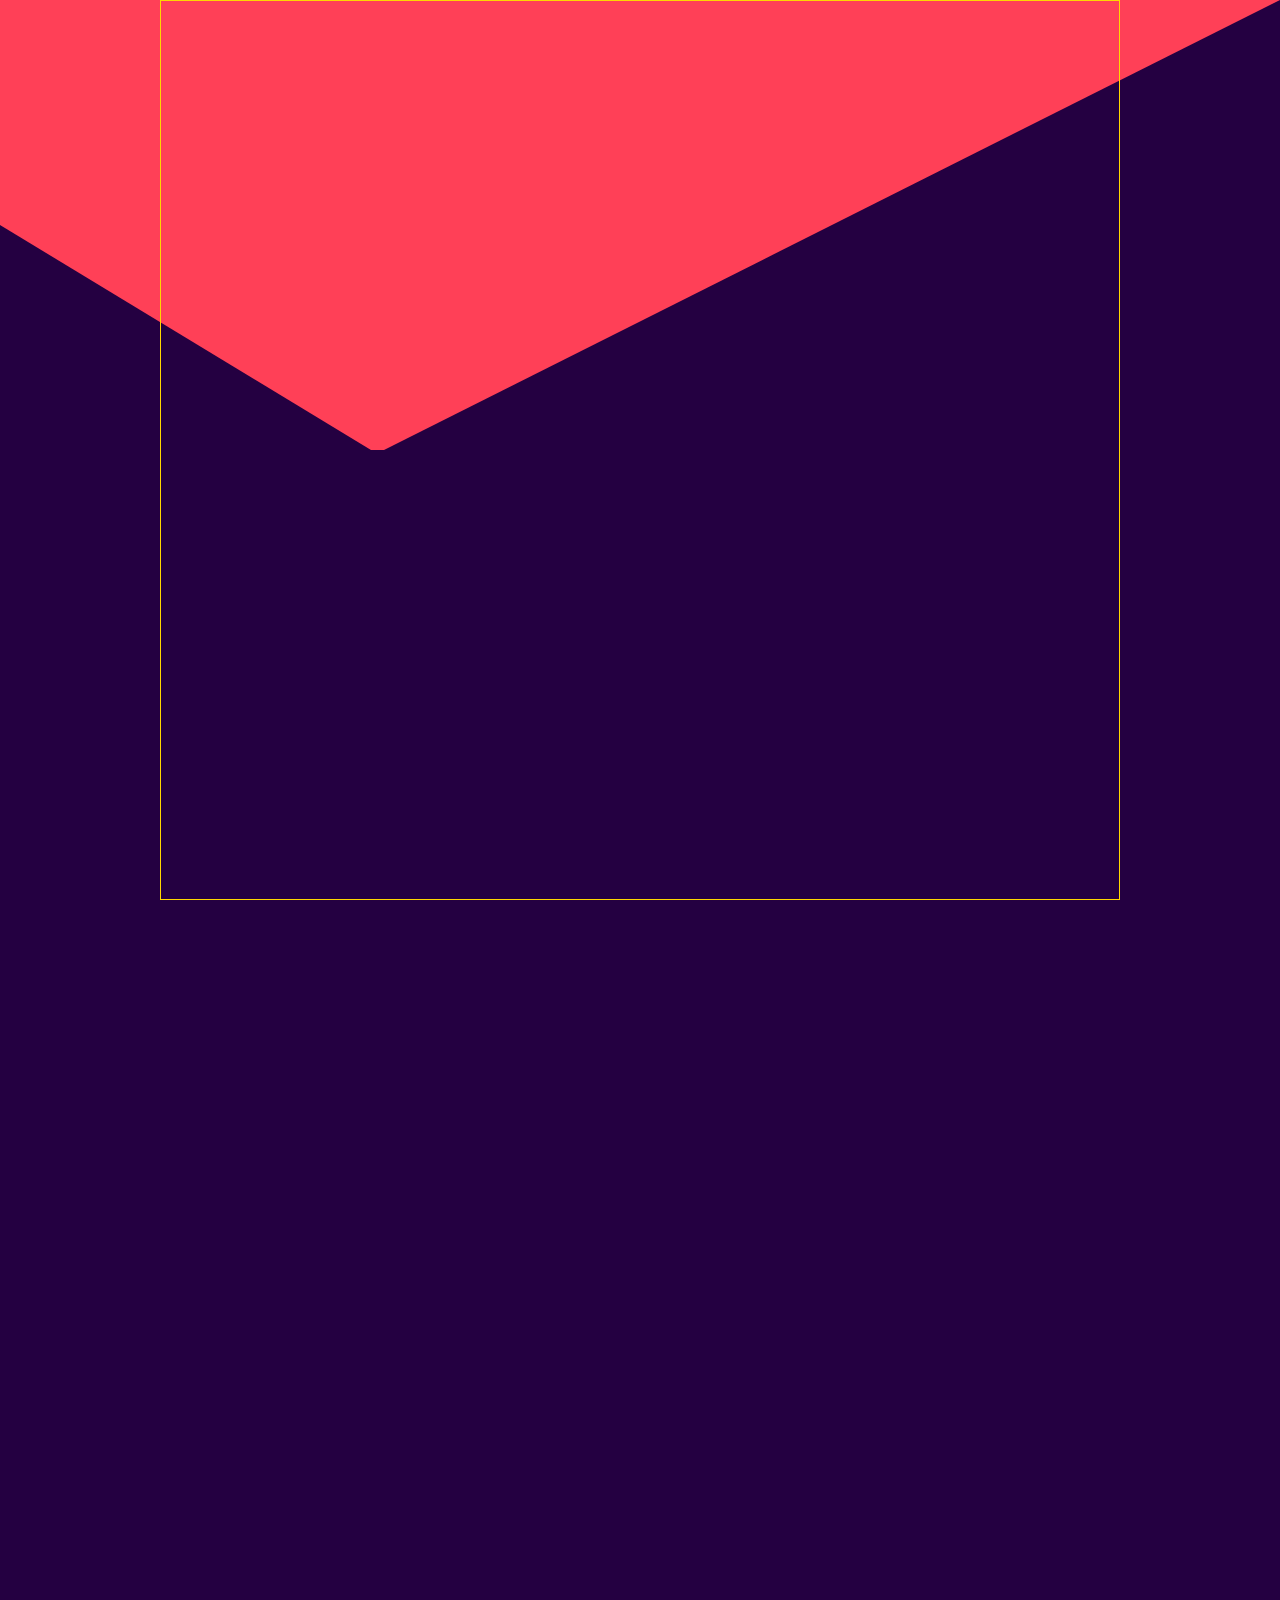
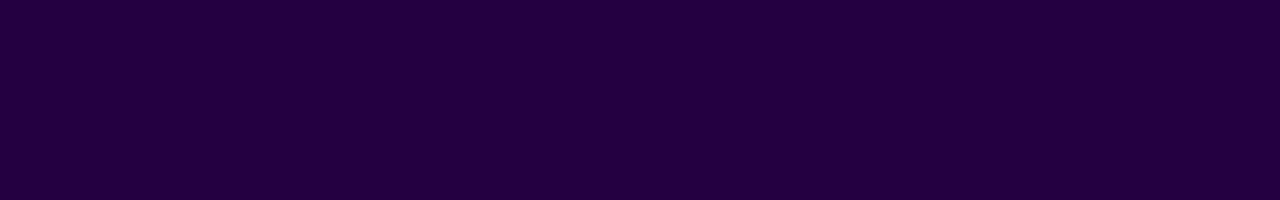
==== index.html @ f3b39e3d "first commit" ====
<!DOCTYPE html>
<html lang="en">
<head>

	<meta charset="UTF-8">
	<meta name="viewport" content="width=device-width, initial-scale=1">
	<title>The CSS Introduction You Wish You Had</title>

	<meta name="description" content="This is the slide containing the talk I will be doing on understanding the very basics of CSS for WeCode at Aiivon Innovation Hub">
	<meta name="author" content="Israel Obiagba">

	<!-- Google font used -->
	<link href="https://fonts.googleapis.com/css?family=Lobster|IBM+Plex+Sans:300,400,700|IBM+Plex+Mono:300,400,700" rel="prefetch">
	<link href="https://fonts.googleapis.com/css?family=Lobster|IBM+Plex+Sans:300,400,700|IBM+Plex+Mono:300,400,700" rel="stylesheet">

	<!-- Page Styles -->
	<link rel="stylesheet" type="text/css" href="css/style.css">

</head>
<body>
	
	<!-- Mobile -->
	<div class="no-mobile">
		<div>🙄</div>
		<p>Go get a Laptop; I'll Wait 😇</p>
	</div>

	<!-- Desktop -->
	<section class="intro-section">
		<div class="background-shape"></div>
		<div class="content-container"></div>
	</section>
	<section class="slide-section"></section>
	
</body>
</html>
---- css/style.css ----
/* C S S  R E S E T */
html *,
*:before,
*:after {
	box-sizing: border-box;
	padding: 0;
	margin: 0;
}

/* Root font size */
html {
	font-size: 100%;
}

/* G L O B A L  T Y P O G R A P H Y  R U L E S */
body {
	font-family: 'IBM Plex Sans', sans-serif;
	font-size: 1em;
	line-height: 1.6;
}

h1, h2, h3, h4, h5, h6 {
	font-family: 'Lobster', cursive;
	letter-spacing: 0.1em;
	word-spacing: 0.05em;
}

h1 {font-size: 17.942em;}

h2 {font-size: 11.089em;}

h3 {
	font-size: 6.854em;
	font-variant: small-caps;
}

h4 {font-size: 4.236em;}

h5 {font-size: 2.618em;}

h6 {font-size: 1.618em;}

small {font-size: 0.618em;}

code {
	font-family: 'IBM Plex Mono', monospace;
	font-size: 0.854em;
}

/* M O B I L E  S P E C I F I C  S T Y L E */
body {
	position: relative;
	background-color: #240041;
}

.no-mobile {
	position: absolute;
	top: 50%;
	left: 50%;
	transform: translate(-50%, 50%);
	width: 19em;
	height: 19em;
	text-align: center;
	border-radius: 50%;
	background-color: #e6e6e6;
}

.no-mobile p,
.no-mobile div, {
	display: inline-block;
	border: 1px solid gold;
}

.no-mobile div {
	font-size: 9em;
}

@media screen and (min-width: 1024px) {
	/* Remove mobile styles */
	body {
		position: static;
		background-color: initial;
		/* overflow: hidden; */
	}

	.no-mobile {
		display: none;
	}

	/* Begin desktop styles */
	.content-container {
		width: 60em;
	}

	.intro-section,
	.slide-section {
		position: relative;
		z-index: -2;
		min-height: 100vh;
		width: 100%;
		background: #240041;
	}

	.background-shape {
		position: absolute;
		z-index: -1;
		top: 0;
		left: 0;
		background: #ff4057;
		height: 300px;
		min-height: 50%;
		width: 100%;
	}

	.background-shape:after {
		content: "";
		display: block;
		position: absolute;
		right: 0;
		bottom: 0;
		height: 0;
		width: 0;
		border-top: 50vh solid transparent;
		border-right: 70vw solid #240041;
	}

	.background-shape:before {
		content: "";
		display: block;
		position: absolute;
		left: 0;
		bottom: 0;
		height: 0;
		width: 0;
		border-right: 29vw solid transparent;
		border-bottom: 25vh solid #240041;
	}

	.intro-section .content-container {
		min-height: 100vh;
		border: 1px solid gold;
		margin: 0 auto;
	}
}

@media screen and (min-width: 1366px) {
	.content-container {
		width: 75em;
	}
}

@media screen and (min-width: 1680px) {
	.content-container {
		width: 90em;
	}
}
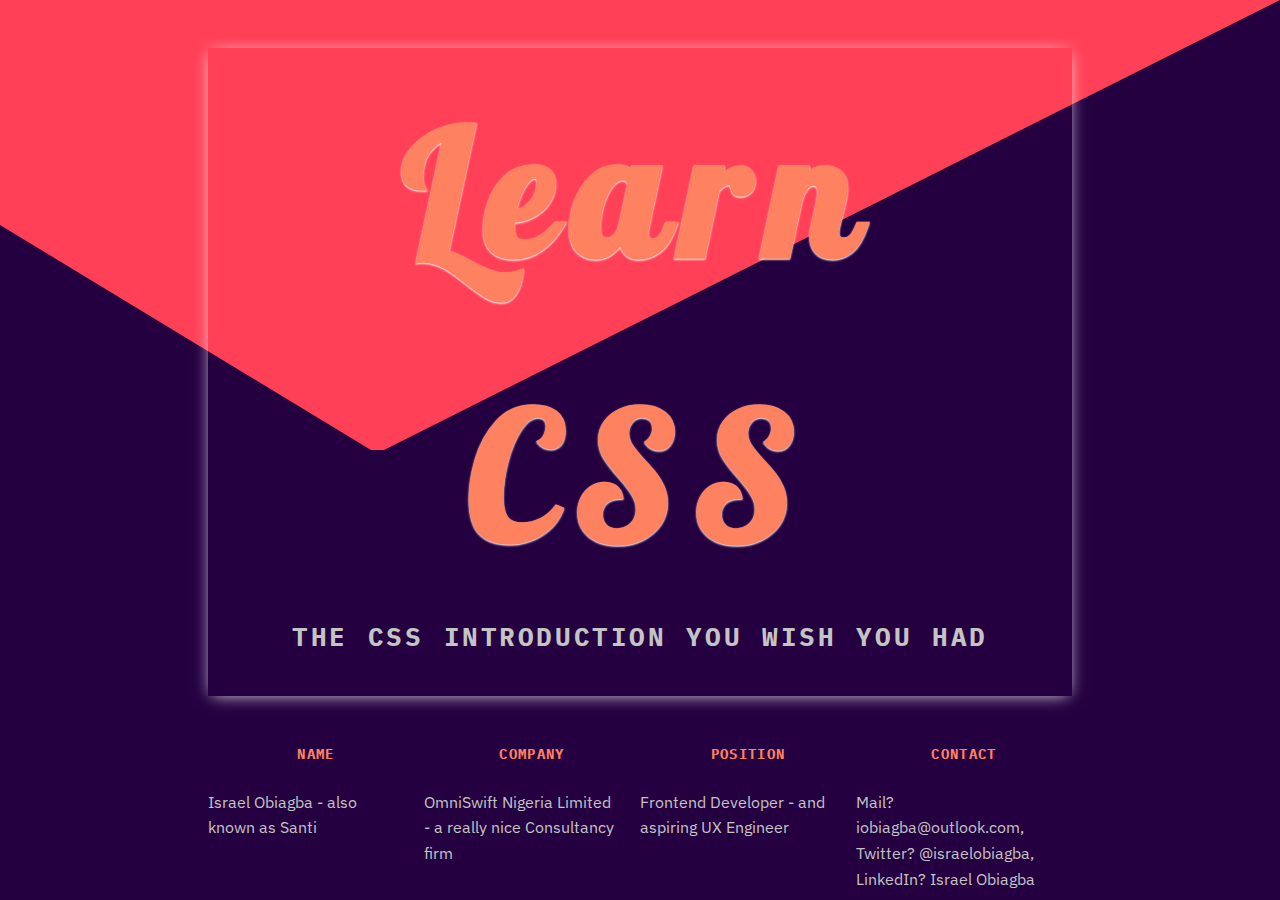
==== commit 216b2d71: "css workshop added" ====
--- a/index.html
+++ b/index.html
@@ -15,12 +15,16 @@
 
 	<!-- Page Styles -->
 	<link rel="stylesheet" type="text/css" href="css/style.css">
-
+	<style>
+		div.no-mobile {
+			color: red;
+		}
+	</style>
 </head>
 <body>
 	
 	<!-- Mobile -->
-	<div class="no-mobile">
+	<div class="no-mobile" style="color: #56efde;">
 		<div>🙄</div>
 		<p>Go get a Laptop; I'll Wait 😇</p>
 	</div>
@@ -28,9 +32,32 @@
 	<!-- Desktop -->
 	<section class="intro-section">
 		<div class="background-shape"></div>
-		<div class="content-container"></div>
+		<div class="content-container">
+			<header class="intro-header">
+				<h2>Learn CSS</h2>
+				<h6>the css introduction you wish you had</h6>
+			</header>
+			<section class="intro-details">
+				<div class="intro-details-box">
+					<h6>Name</h6>
+					<p>Israel Obiagba - also known as Santi</p>
+				</div>
+				<div class="intro-details-box">
+					<h6>Company</h6>
+					<p>OmniSwift Nigeria Limited - a really nice Consultancy firm</p>
+				</div>
+				<div class="intro-details-box">
+					<h6>Position</h6>
+					<p>Frontend Developer - and aspiring UX Engineer</p>
+				</div>
+				<div class="intro-details-box">
+					<h6>Contact</h6>
+					<p>Mail? iobiagba@outlook.com, Twitter? @israelobiagba, LinkedIn? Israel Obiagba</p>
+				</div>
+			</section>
+		</div>
 	</section>
-	<section class="slide-section"></section>
+	<!-- <section class="slide-section"></section> -->
 	
 </body>
 </html>--- a/css/style.css
+++ b/css/style.css
@@ -20,6 +20,12 @@
 	line-height: 1.6;
 }
 
+body {
+	font-family: 'IBM Plex Sans', sans-serif;
+	font-size: 1em;
+	line-height: 1.6;
+}
+
 h1, h2, h3, h4, h5, h6 {
 	font-family: 'Lobster', cursive;
 	letter-spacing: 0.1em;
@@ -32,14 +38,19 @@
 
 h3 {
 	font-size: 6.854em;
-	font-variant: small-caps;
 }
 
 h4 {font-size: 4.236em;}
 
-h5 {font-size: 2.618em;}
-
-h6 {font-size: 1.618em;}
+h5 {
+	font-size: 2.618em;
+}
+
+h6 {
+	font-family: 'IBM Plex Mono', sans-serif;
+	font-size: 1.618em;
+	text-transform: uppercase;
+}
 
 small {font-size: 0.618em;}
 
@@ -56,6 +67,7 @@
 
 .no-mobile {
 	position: absolute;
+	z-index: 99;
 	top: 50%;
 	left: 50%;
 	transform: translate(-50%, 50%);
@@ -139,8 +151,46 @@
 
 	.intro-section .content-container {
 		min-height: 100vh;
-		border: 1px solid gold;
+		/*border: 1px solid gold;*/
 		margin: 0 auto;
+		padding: 3em;
+	}
+
+	.intro-header {
+		box-shadow: 0 2px 16px -4px #ffffff;
+		text-align: center;
+	}
+
+	.intro-header h2 {
+		color: #ff8260;
+		text-shadow: 0 1px 2px #ffffff;
+	}
+
+	.intro-header h6 {
+		color: #c4c4c4;
+		padding-bottom: 1.5em;
+	}
+
+	.intro-details {
+		padding: 3em 0;
+	}
+
+	.intro-details-box {
+		width: 25%;
+		float: left;
+		text-align: center;
+	}
+
+	.intro-details-box h6 {
+		color: #ff8260;
+		font-size:0.854em;
+	}
+
+	.intro-details-box p {
+		color: #c4c4c4;
+		text-align: left;
+		padding-top: 1.5em;
+		padding-right: 1.5em;
 	}
 }
 
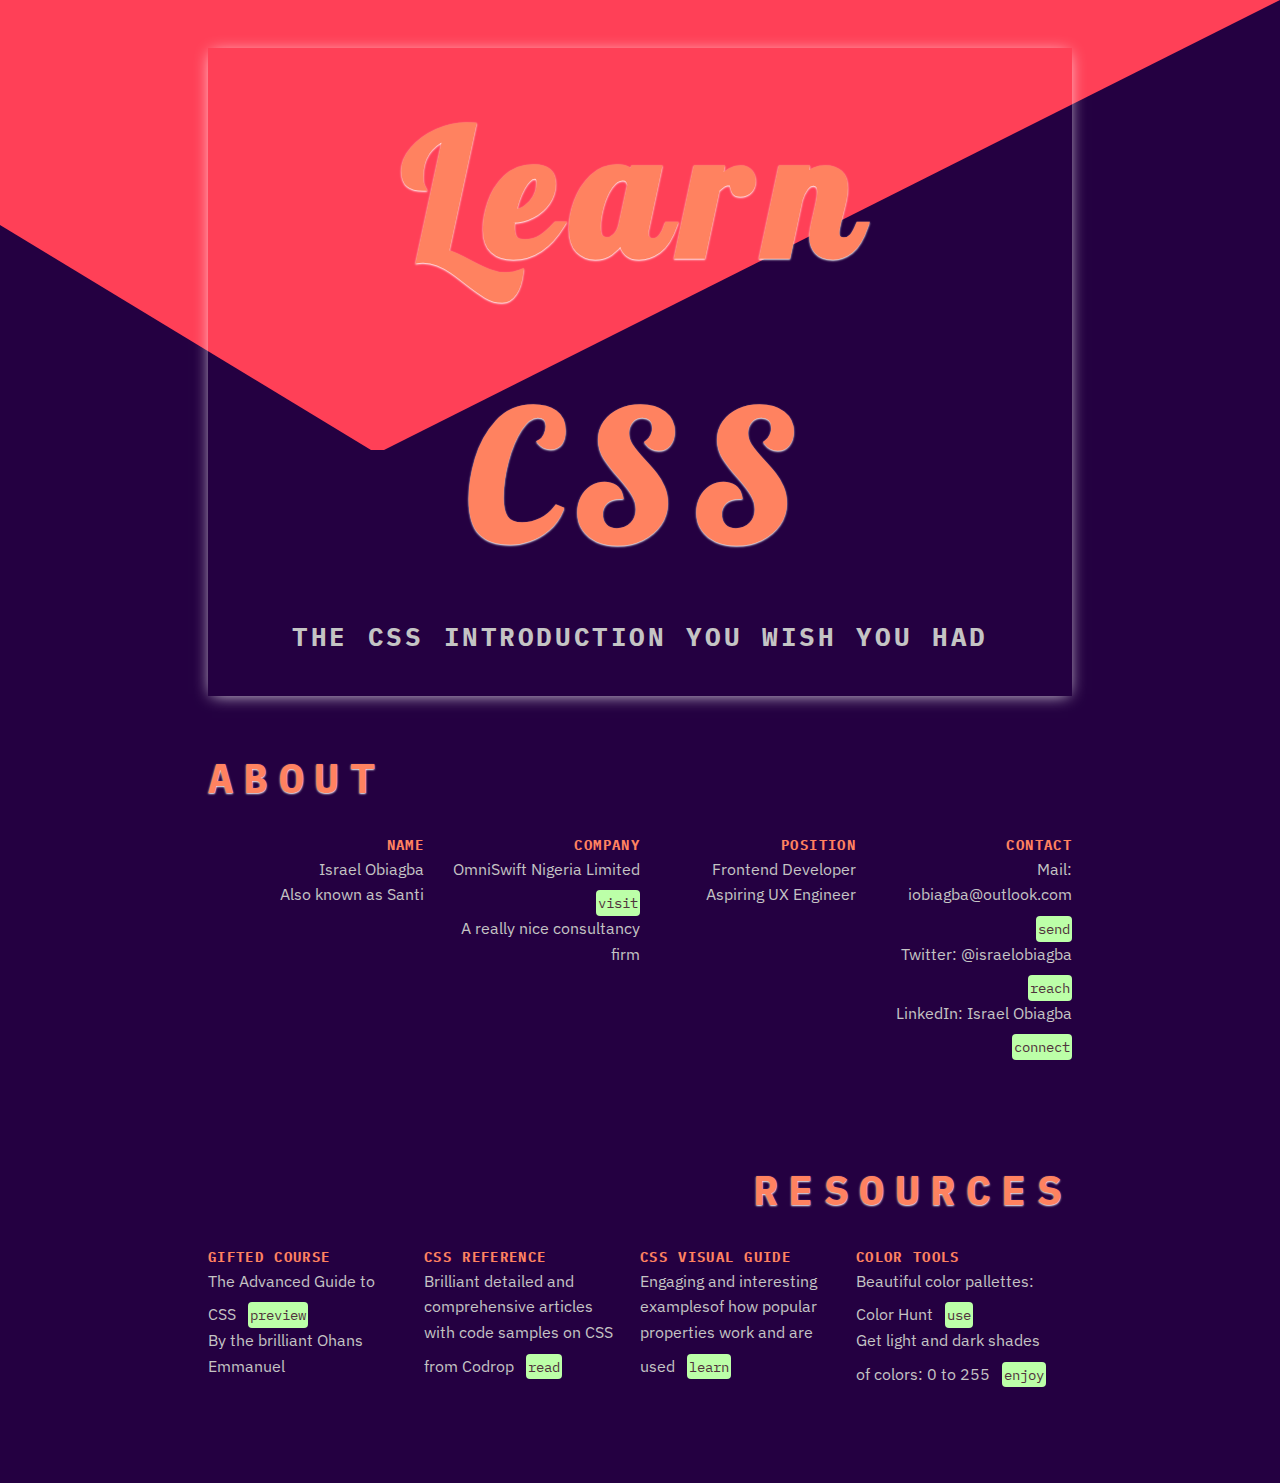
==== commit f1519bdf: "added resources" ====
--- a/index.html
+++ b/index.html
@@ -15,17 +15,12 @@
 
 	<!-- Page Styles -->
 	<link rel="stylesheet" type="text/css" href="css/style.css">
-	<style>
-		div.no-mobile {
-			color: red;
-		}
-	</style>
 </head>
 <body>
 	
 	<!-- Mobile -->
-	<div class="no-mobile" style="color: #56efde;">
-		<div>🙄</div>
+	<div class="no-mobile">
+		<div>🙂</div>
 		<p>Go get a Laptop; I'll Wait 😇</p>
 	</div>
 
@@ -38,26 +33,52 @@
 				<h6>the css introduction you wish you had</h6>
 			</header>
 			<section class="intro-details">
+				<header>
+					<h5>about</h5>
+				</header>
 				<div class="intro-details-box">
 					<h6>Name</h6>
-					<p>Israel Obiagba - also known as Santi</p>
+					<p>Israel Obiagba <br>Also known as Santi</p>
 				</div>
 				<div class="intro-details-box">
 					<h6>Company</h6>
-					<p>OmniSwift Nigeria Limited - a really nice Consultancy firm</p>
+					<p>OmniSwift Nigeria Limited <a class="link" href="http://omniswift.com"><code>visit</code></a> <br>A really nice consultancy firm</p>
 				</div>
 				<div class="intro-details-box">
 					<h6>Position</h6>
-					<p>Frontend Developer - and aspiring UX Engineer</p>
+					<p>Frontend Developer <br> Aspiring UX Engineer</p>
 				</div>
 				<div class="intro-details-box">
 					<h6>Contact</h6>
-					<p>Mail? iobiagba@outlook.com, Twitter? @israelobiagba, LinkedIn? Israel Obiagba</p>
+					<p>Mail: iobiagba@outlook.com <a class="link" href="mailto:iobiagba@outlook.com"><code>send</code></a> <br> Twitter: @israelobiagba <a class="link" href="https://twitter.com/israelobiagba"><code>reach</code></a>  <br> LinkedIn: Israel Obiagba <a class="link" href="https://www.linkedin.com/in/obiagbaisrael/"><code>connect</code></a></p>
+				</div>
+			</section>
+			<section class="resource-details">
+				<header>
+					<h5>resources</h5>
+				</header>
+				<div class="resource-details-box">
+					<h6>gifted course</h6>
+					<p>The Advanced Guide to CSS <a class="link" href="https://www.educative.io/collection/5191711974227968/5641332169113600"><code>preview</code></a> <br> By the brilliant Ohans Emmanuel</p>
+				</div>
+				<div class="resource-details-box">
+					<h6>css reference</h6>
+					<p>Brilliant detailed and comprehensive articles with code samples on CSS from Codrop <a class="link" href="https://tympanus.net/codrops/css_reference/"><code>read</code></a></p>
+				</div>
+				<div class="resource-details-box">
+					<h6>css visual guide</h6>
+					<p>Engaging and interesting examplesof how popular properties work and are used <a class="link" href="https://cssreference.io"><code>learn</code></a></p>
+				</div>
+				<div class="resource-details-box">
+					<h6>color tools</h6>
+					<p>Beautiful color pallettes: Color Hunt <a class="link" href="http://colorhunt.co/"><code>use</code></a></p>
+					<p>Get light and dark shades of colors: 0 to 255 <a class="link" href="http://www.0to255.com"><code>enjoy</code></a></p>
 				</div>
 			</section>
 		</div>
 	</section>
-	<!-- <section class="slide-section"></section> -->
+	<section class="slide-section">
+	</section>
 	
 </body>
 </html>--- a/css/style.css
+++ b/css/style.css
@@ -20,10 +20,10 @@
 	line-height: 1.6;
 }
 
+html,
 body {
-	font-family: 'IBM Plex Sans', sans-serif;
-	font-size: 1em;
-	line-height: 1.6;
+	width: 100%;
+	height: 100%;
 }
 
 h1, h2, h3, h4, h5, h6 {
@@ -67,10 +67,9 @@
 
 .no-mobile {
 	position: absolute;
-	z-index: 99;
 	top: 50%;
 	left: 50%;
-	transform: translate(-50%, 50%);
+	transform: translate(-50%, -50%);
 	width: 19em;
 	height: 19em;
 	text-align: center;
@@ -88,12 +87,14 @@
 	font-size: 9em;
 }
 
+.intro-section {
+	display: none;
+}
+
 @media screen and (min-width: 1024px) {
 	/* Remove mobile styles */
 	body {
 		position: static;
-		background-color: initial;
-		/* overflow: hidden; */
 	}
 
 	.no-mobile {
@@ -101,17 +102,15 @@
 	}
 
 	/* Begin desktop styles */
+	.intro-section {
+		display: block;
+		min-height: 100vh;
+		width: 100%;
+		background: transparent;
+	}
+
 	.content-container {
 		width: 60em;
-	}
-
-	.intro-section,
-	.slide-section {
-		position: relative;
-		z-index: -2;
-		min-height: 100vh;
-		width: 100%;
-		background: #240041;
 	}
 
 	.background-shape {
@@ -150,7 +149,6 @@
 	}
 
 	.intro-section .content-container {
-		min-height: 100vh;
 		/*border: 1px solid gold;*/
 		margin: 0 auto;
 		padding: 3em;
@@ -171,26 +169,97 @@
 		padding-bottom: 1.5em;
 	}
 
-	.intro-details {
+	.intro-details,
+	.resource-details {
 		padding: 3em 0;
 	}
 
-	.intro-details-box {
+	.intro-details:after,
+	.resource-details:after {
+		content: "";
+		display: table;
+		clear: both;
+	}
+
+	.intro-details-box,
+	.resource-details-box {
 		width: 25%;
 		float: left;
-		text-align: center;
-	}
-
-	.intro-details-box h6 {
+	}
+
+	.intro-details-box {
+		text-align: right;
+	}
+
+	.resource-details-box {
+		text-align: left;
+	}
+
+	.intro-details-box h6,
+	.resource-details-box h6 {
 		color: #ff8260;
-		font-size:0.854em;
+		font-size: 0.854em;
+	}
+
+	.intro-details-box p,
+	.resource-details-box p {
+		color: #c4c4c4;
+		text-align: right;
 	}
 
 	.intro-details-box p {
-		color: #c4c4c4;
+		text-align: right;
+		padding-left: 1.5em;
+	}
+
+	.resource-details-box p {
 		text-align: left;
-		padding-top: 1.5em;
 		padding-right: 1.5em;
+	}
+
+	.intro-details header,
+	.resource-details header {
+		padding-bottom: 1.5em;
+	}
+
+	.intro-details h5,
+	.resource-details h5 {
+		font-family: 'IBM Plex Mono', monospace;
+		letter-spacing: 0.25em;
+		color: #ff8260;
+		text-transform: uppercase;
+		text-shadow: 0 1px 2px #ffffff;
+	}
+
+	.resource-details h5 {
+		text-align: right;
+	}
+
+	/* link styles */
+
+	a.link:link {
+		display: inline-block;
+		color: #4f323b;
+		text-decoration: none;
+		background: #bcffa8;
+		margin-left: 0.5em;
+		margin-top: 0.5em;
+		padding: 0 0.125em;
+		border-radius: 0.25em;
+	}
+
+	a.link:visited {
+		background: #f6ffcd;
+	}
+
+	a.link:hover {
+		color: #6ba083;
+		background: #f6ffcd;
+	}
+
+	a.link:active {
+		color: #f6ffcd;
+		background: #6ba083;
 	}
 }
 
